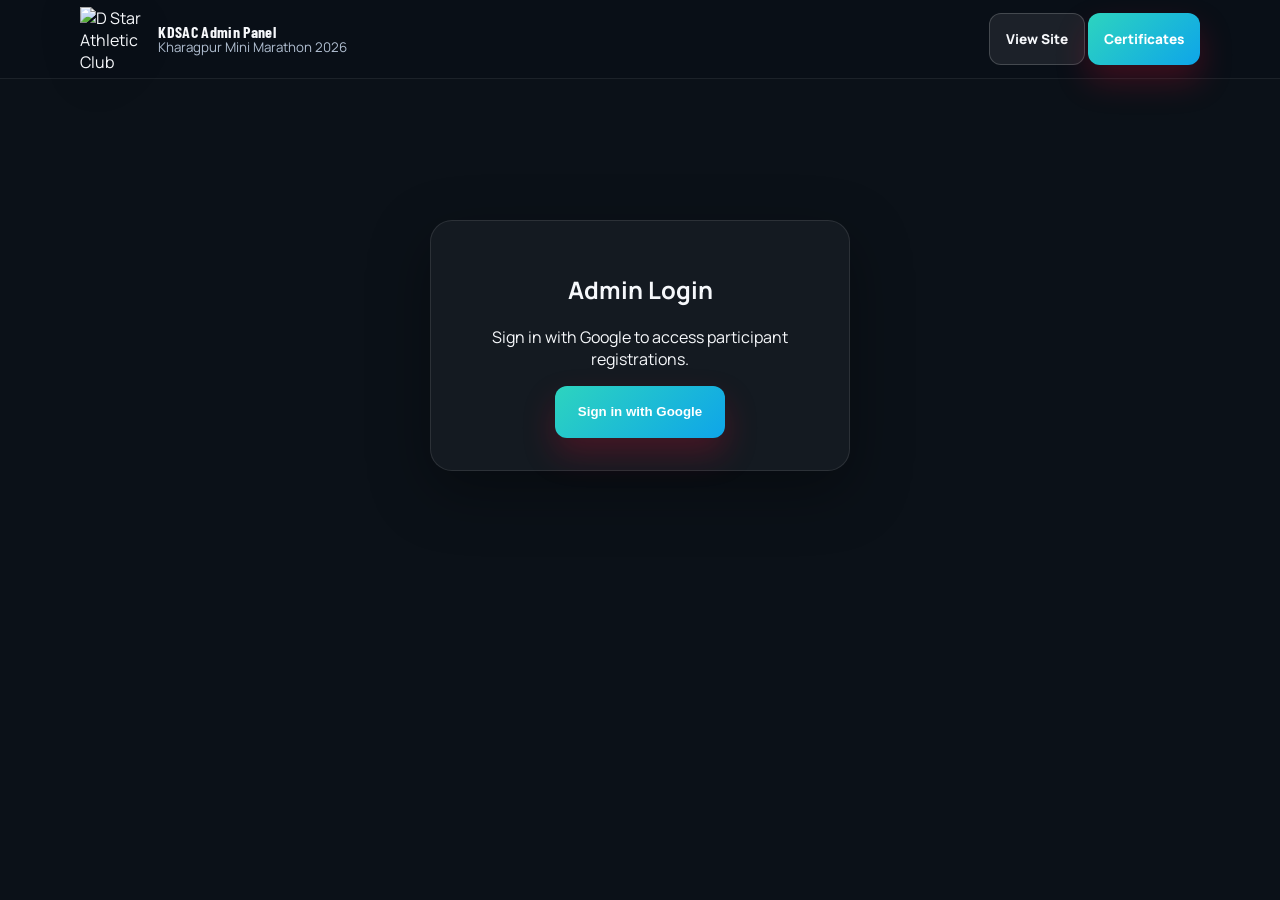
==== admin/index.html @ eb0c958d "Set gender-based fees and add direct link in admin" ====
<!DOCTYPE html>
<html lang="en">
  <head>
    <meta charset="UTF-8" />
    <meta name="viewport" content="width=device-width, initial-scale=1.0" />
    <title>Admin | Kharagpur Mini Marathon 2026</title>
    <meta
      name="description"
      content="Admin dashboard for Kharagpur Mini Marathon 2026 registrations and certificate status updates."
    />
    <meta name="robots" content="noindex, nofollow" />
    <link rel="preconnect" href="https://fonts.googleapis.com" />
    <link rel="preconnect" href="https://fonts.gstatic.com" crossorigin />
    <link
      href="https://fonts.googleapis.com/css2?family=Barlow+Condensed:wght@500;600;700&family=Manrope:wght@400;500;700;800&display=swap"
      rel="stylesheet"
    />
    <link rel="stylesheet" href="../styles.css" />
  </head>
  <body class="admin-page">
    <header class="site-header admin-header">
      <div class="container nav">
        <div class="brand">
          <img class="brand-logo" src="../assets/logo.png" alt="D Star Athletic Club logo" />
          <span class="brand-text">
            <strong>KDSAC Admin Panel</strong>
            <small>Kharagpur Mini Marathon 2026</small>
          </span>
        </div>
        <div class="admin-links">
          <a class="button button-secondary button-small" href="../index.html">View Site</a>
          <a class="button button-primary button-small" href="../certificate.html">Certificates</a>
        </div>
      </div>
    </header>

    <main>
      <section class="section admin-section">
        <div class="container">
          <div class="admin-login" id="adminLogin">
            <div class="admin-login-card">
              <h2>Admin Login</h2>
              <p>Sign in with Google to access participant registrations.</p>
              <button class="button button-primary" id="loginButton" type="button">Sign in with Google</button>
              <p class="form-note" id="loginMessage"></p>
            </div>
          </div>

          <div class="admin-content" id="adminContent" hidden>
            <div class="admin-topbar">
              <div class="admin-brand">
                <p class="eyebrow">Admin Console</p>
                <h2>KDSAC Registration Management</h2>
                <p class="muted">Secure access for authorized event managers only.</p>
              </div>
              <div class="admin-topbar-actions">
                <div class="admin-user">
                  <span id="adminEmail">Signed in</span>
                </div>
                <button class="button button-secondary button-small" id="logoutButton" type="button">Sign out</button>
              </div>
            </div>

            <div class="admin-stats">
              <div class="stat-card">
                <span>Total Registrations</span>
                <strong id="statTotal">--</strong>
              </div>
              <div class="stat-card">
                <span>Pending Certificates</span>
                <strong id="statPending">--</strong>
              </div>
              <div class="stat-card">
                <span>Participants</span>
                <strong id="statParticipant">--</strong>
              </div>
              <div class="stat-card">
                <span>Ranked</span>
                <strong id="statRanked">--</strong>
              </div>
              <div class="stat-card">
                <span>Total Collection</span>
                <strong id="statRevenue">--</strong>
              </div>
              <div class="stat-card">
                <span>Men Collection</span>
                <strong id="statMenRevenue">--</strong>
              </div>
              <div class="stat-card">
                <span>Women Collection</span>
                <strong id="statWomenRevenue">--</strong>
              </div>
            </div>

            <div class="admin-panel">
              <div class="panel-header">
                <div>
                  <h3>Participant Records</h3>
                  <p class="muted">Review entries, update certificate status, and manage ranks.</p>
                </div>
              <div class="panel-links">
                <a href="../register.html">Registration</a>
                <a href="../register.html?direct=1" id="directRegistrationLink">Direct Registration Link</a>
                <a href="../certificate.html">Certificates</a>
                <a href="../verify.html">Verify</a>
              </div>
            </div>

              <div class="admin-controls">
                <input class="input-field" type="search" id="adminSearch" placeholder="Search by name, phone, or email" />
                <select class="input-field" id="statusFilter">
                  <option value="all">All certificates</option>
                  <option value="pending">Pending</option>
                  <option value="participant">Participant</option>
                  <option value="ranked">Ranked</option>
                </select>
                <select class="input-field" id="genderFilter">
                  <option value="all">All genders</option>
                  <option value="Male">Men (10 KM)</option>
                  <option value="Female">Women (5 KM)</option>
                </select>
                <select class="input-field" id="eventFilter">
                  <option value="all">All events</option>
                  <option value="Men 10 KM">Men 10 KM</option>
                  <option value="Women 5 KM">Women 5 KM</option>
                </select>
                <button class="button button-secondary" id="refreshButton" type="button">Refresh</button>
              </div>

              <div class="bulk-actions">
                <label class="bulk-select">
                  <input type="checkbox" id="selectAllRows" />
                  Select all
                </label>
                <select class="input-field" id="bulkStatus">
                  <option value="">Set status</option>
                  <option value="pending">Pending</option>
                  <option value="participant">Participant</option>
                  <option value="ranked">Ranked</option>
                </select>
                <button class="button button-primary button-small" id="applyBulk" type="button">Apply</button>
              </div>

              <div class="table-wrap">
                <table class="admin-table" id="adminTable">
                  <thead>
                    <tr>
                      <th>Select</th>
                      <th>Reg No</th>
                      <th>Name</th>
                      <th>DOB</th>
                      <th>Gender</th>
                      <th>Event</th>
                      <th>Phone</th>
                      <th>Email</th>
                      <th>Fee</th>
                      <th>Files</th>
                      <th>Certificate</th>
                      <th>Rank</th>
                      <th>Action</th>
                    </tr>
                  </thead>
                  <tbody>
                    <tr>
                      <td colspan="13">Loading registrations...</td>
                    </tr>
                  </tbody>
                </table>
              </div>

              <p class="fine-print">
                Tip: Set certificate status to "Participant" or "Ranked" after results are final. Only then can athletes download certificates.
              </p>
            </div>
          </div>
        </div>
      </section>
    </main>

    <div class="image-modal" id="imageModal" hidden>
      <div class="image-modal-backdrop" id="imageModalBackdrop"></div>
      <div class="image-modal-card">
        <button class="button button-secondary button-small image-modal-close" id="imageModalClose" type="button">Close</button>
        <img id="imageModalImg" alt="Preview" />
        <a class="button button-primary button-small" id="imageModalDownload" href="#" download>Download</a>
      </div>
    </div>

    <script src="https://cdn.jsdelivr.net/npm/@emailjs/browser@3/dist/email.min.js"></script>
    <script type="module" src="./admin.js"></script>
  </body>
</html>
---- styles.css ----
:root {
  --bg: #061326;
  --bg-soft: #0d2442;
  --panel: rgba(8, 26, 52, 0.82);
  --panel-solid: #0c2240;
  --panel-border: rgba(190, 201, 216, 0.18);
  --text: #f6f8fb;
  --muted: #b1bfd1;
  --primary: #c40f2f;
  --primary-deep: #981126;
  --accent: #d7dde6;
  --accent-soft: #eef2f7;
  --white: #ffffff;
  --shadow: 0 20px 60px rgba(0, 0, 0, 0.34);
}

* {
  box-sizing: border-box;
}

html {
  scroll-behavior: smooth;
}

body {
  margin: 0;
  font-family: "Manrope", sans-serif;
  color: var(--text);
  overflow-x: hidden;
  background:
    radial-gradient(circle at top left, rgba(196, 15, 47, 0.18), transparent 28%),
    radial-gradient(circle at right, rgba(215, 221, 230, 0.14), transparent 25%),
    linear-gradient(180deg, #061326 0%, #0a1d36 48%, #071423 100%);
}

a {
  color: inherit;
  text-decoration: none;
}

.container {
  width: min(1120px, calc(100% - 2rem));
  margin: 0 auto;
}

.site-header {
  position: sticky;
  top: 0;
  z-index: 10;
  backdrop-filter: blur(18px);
  background: rgba(8, 17, 31, 0.72);
  border-bottom: 1px solid rgba(255, 255, 255, 0.08);
}

.nav {
  display: flex;
  align-items: center;
  justify-content: space-between;
  gap: 1.5rem;
  min-height: 78px;
  position: relative;
}

.brand {
  display: inline-flex;
  align-items: center;
  gap: 0.9rem;
}

.brand-logo {
  width: 64px;
  height: 64px;
  object-fit: contain;
  filter: drop-shadow(0 10px 20px rgba(0, 0, 0, 0.28));
}

.brand-text {
  display: flex;
  flex-direction: column;
  line-height: 1.05;
}

.brand-text strong {
  display: inline-flex;
  align-items: center;
  gap: 0.5rem;
}

.brand-runner-image {
  width: 1.7rem;
  height: 1.7rem;
  object-fit: contain;
  display: inline-block;
  vertical-align: middle;
}

.brand-text strong,
.hero h1,
.section-heading h2,
.highlights-grid h2,
.registration-copy h2,
.floating-card h2 {
  font-family: "Barlow Condensed", sans-serif;
  letter-spacing: 0.02em;
}

.brand-text small {
  color: var(--muted);
}

.nav-links {
  display: flex;
  gap: 1.25rem;
  color: var(--muted);
}

.nav-links a:hover {
  color: var(--white);
}

.menu-toggle {
  display: none;
  width: 48px;
  height: 48px;
  padding: 0;
  border: 1px solid rgba(255, 255, 255, 0.12);
  border-radius: 14px;
  background: rgba(255, 255, 255, 0.04);
  cursor: pointer;
}

.menu-toggle span {
  display: block;
  width: 18px;
  height: 2px;
  margin: 4px auto;
  background: var(--white);
  border-radius: 999px;
}

.hero {
  padding: 5rem 0 4rem;
  position: relative;
}

.hero-grid,
.registration-grid,
.highlights-grid,
.footer-grid {
  display: grid;
  gap: 2rem;
}

.inner-hero-grid,
.cta-panel {
  display: grid;
  grid-template-columns: 0.95fr 1.05fr;
  gap: 2rem;
  align-items: start;
}

.form-stack {
  display: grid;
  gap: 1.25rem;
}

.hero-grid,
.registration-grid {
  grid-template-columns: 1.15fr 0.85fr;
  align-items: center;
}

.eyebrow {
  margin: 0 0 1rem;
  color: var(--primary);
  text-transform: uppercase;
  letter-spacing: 0.14em;
  font-size: 0.8rem;
  font-weight: 800;
}

.hero h1 {
  margin: 0;
  font-size: clamp(3rem, 9vw, 6.2rem);
  line-height: 0.95;
  max-width: 11ch;
}

.hero-text,
.section-heading p,
.registration-copy p,
.feature-item p,
.site-footer p,
.floating-card p {
  color: var(--muted);
  line-height: 1.75;
}

.hero-text {
  max-width: 58ch;
  font-size: 1.05rem;
  margin: 1.25rem 0 0;
}

.hero-actions {
  display: flex;
  flex-wrap: wrap;
  gap: 1rem;
  margin: 2rem 0;
}

.trust-row {
  display: flex;
  flex-wrap: wrap;
  gap: 0.75rem;
  margin-bottom: 2rem;
}

.trust-row span {
  padding: 0.65rem 0.9rem;
  border-radius: 999px;
  background: rgba(255, 255, 255, 0.05);
  border: 1px solid rgba(255, 255, 255, 0.08);
  color: var(--muted);
  font-size: 0.92rem;
}

.button {
  display: inline-flex;
  align-items: center;
  justify-content: center;
  min-height: 52px;
  padding: 0 1.4rem;
  border-radius: 999px;
  font-weight: 800;
  transition: transform 0.2s ease, box-shadow 0.2s ease, background 0.2s ease;
}

.button:hover {
  transform: translateY(-2px);
}

.button-primary {
  background: linear-gradient(135deg, #d51639, var(--primary-deep));
  color: #ffffff;
  box-shadow: 0 16px 32px rgba(196, 15, 47, 0.28);
}

.button-secondary {
  background: rgba(255, 255, 255, 0.06);
  border: 1px solid rgba(255, 255, 255, 0.12);
}

.button-full {
  width: 100%;
  border: 0;
  cursor: pointer;
  font-family: inherit;
  font-size: 1rem;
}

.hero-stats {
  display: grid;
  grid-template-columns: repeat(3, minmax(0, 1fr));
  gap: 1rem;
  max-width: 36rem;
}

.hero-stats div {
  padding: 1rem;
  border-radius: 20px;
  background: rgba(255, 255, 255, 0.04);
  border: 1px solid rgba(255, 255, 255, 0.06);
}

.hero-stats strong {
  display: block;
  font-size: 1.5rem;
}

.hero-stats span {
  color: var(--muted);
  font-size: 0.92rem;
}

.hero-panel {
  display: grid;
  gap: 1.1rem;
  align-content: start;
}

.hero-visual-shell {
  position: relative;
  overflow: hidden;
  padding: 0.9rem;
  border-radius: 32px;
  background: linear-gradient(180deg, rgba(255, 255, 255, 0.07), rgba(255, 255, 255, 0.03));
  border: 1px solid rgba(255, 255, 255, 0.08);
  box-shadow: var(--shadow);
}

.hero-visual {
  display: block;
  width: 100%;
  height: 360px;
  object-fit: cover;
  object-position: center top;
  border-radius: 26px;
}

.hero-visual-badge {
  position: absolute;
  left: 1.5rem;
  bottom: 1.5rem;
  padding: 0.7rem 1rem;
  border-radius: 999px;
  background: rgba(6, 19, 38, 0.82);
  color: var(--white);
  font-size: 0.82rem;
  font-weight: 800;
  letter-spacing: 0.08em;
  text-transform: uppercase;
}

.floating-card {
  border-radius: 28px;
  padding: 1.6rem;
  border: 1px solid var(--panel-border);
  background: var(--panel);
  box-shadow: var(--shadow);
}

.hero-event-card {
  background:
    linear-gradient(180deg, rgba(8, 26, 52, 0.92), rgba(8, 26, 52, 0.82)),
    linear-gradient(135deg, rgba(196, 15, 47, 0.1), transparent 60%);
}

.panel-footer {
  display: grid;
  grid-template-columns: repeat(2, minmax(0, 1fr));
  gap: 1rem;
  margin-top: 1.5rem;
  padding-top: 1.25rem;
  border-top: 1px solid rgba(255, 255, 255, 0.08);
}

.panel-footer small {
  display: block;
  color: var(--muted);
  margin-bottom: 0.35rem;
}

.panel-footer strong {
  font-size: 1rem;
}

.hero-card-highlights {
  display: flex;
  flex-wrap: wrap;
  gap: 0.7rem;
  margin-top: 1.2rem;
}

.hero-card-highlights span {
  padding: 0.55rem 0.85rem;
  border-radius: 999px;
  background: rgba(255, 255, 255, 0.06);
  color: var(--accent-soft);
  font-size: 0.86rem;
  font-weight: 700;
}

.chip,
.event-tag {
  display: inline-flex;
  align-items: center;
  gap: 0.4rem;
  min-height: 32px;
  padding: 0 0.9rem;
  border-radius: 999px;
  font-size: 0.8rem;
  font-weight: 800;
  text-transform: uppercase;
  letter-spacing: 0.08em;
}

.chip {
  color: var(--accent-soft);
  background: rgba(215, 221, 230, 0.12);
}

.event-tag {
  color: #ffffff;
  background: linear-gradient(135deg, #d51639, var(--primary-deep));
}

.floating-card h2,
.section-heading h2,
.highlights-grid h2,
.registration-copy h2 {
  margin: 0.8rem 0;
  font-size: clamp(2.2rem, 5vw, 3.6rem);
  line-height: 0.96;
}

.event-meta {
  margin: 1.2rem 0 0;
  padding: 0;
  list-style: none;
  display: flex;
  flex-wrap: wrap;
  gap: 0.7rem;
}

.event-meta li {
  padding: 0.75rem 1rem;
  border-radius: 999px;
  color: var(--white);
  background: rgba(255, 255, 255, 0.06);
  font-size: 0.92rem;
}

.section {
  padding: 5.5rem 0;
}

.promo-banner {
  padding: 1.75rem 0 0.5rem;
}

.banner-link {
  display: block;
  border-radius: 24px;
  overflow: hidden;
  box-shadow: var(--shadow);
}

.promo-banner img {
  display: block;
  width: 100%;
  height: auto;
  border-radius: 24px;
  border: 1px solid rgba(255, 255, 255, 0.08);
}

.inner-hero {
  padding: 5rem 0 4rem;
}

.inner-title {
  margin: 0;
  font-family: "Barlow Condensed", sans-serif;
  font-size: clamp(2.8rem, 8vw, 5rem);
  line-height: 0.96;
}

.partner-strip {
  padding: 0 0 1rem;
}

.fine-print {
  margin: 1rem 0 0;
  font-size: 0.88rem;
  color: var(--muted);
  line-height: 1.5;
}

.partner-row {
  display: grid;
  grid-template-columns: repeat(5, minmax(0, 1fr));
  gap: 1rem;
}

.partner-row span {
  display: grid;
  place-items: center;
  min-height: 72px;
  text-align: center;
  border-radius: 22px;
  color: var(--muted);
  border: 1px solid rgba(255, 255, 255, 0.08);
  background: rgba(255, 255, 255, 0.03);
}

.section-heading {
  max-width: 44rem;
  margin-bottom: 2rem;
}

.section-heading.narrow {
  max-width: 38rem;
}

.event-grid,
.feature-list,
.timeline-grid {
  display: grid;
  gap: 1.25rem;
}

.event-grid {
  grid-template-columns: repeat(3, minmax(0, 1fr));
}

.event-grid-two {
  grid-template-columns: repeat(2, minmax(0, 1fr));
}

.info-card,
.feature-item,
.registration-form,
.timeline-card,
.mini-panel {
  border-radius: 26px;
  border: 1px solid rgba(255, 255, 255, 0.08);
  background: rgba(255, 255, 255, 0.04);
  box-shadow: var(--shadow);
}

.info-card,
.feature-item {
  padding: 1.5rem;
}

.info-card h3,
.feature-item h3,
.site-footer h3,
.site-footer h4 {
  margin: 0.9rem 0 0.7rem;
}

.info-card strong {
  display: inline-block;
  margin-top: 1.2rem;
  color: var(--accent-soft);
}

.event-quickline {
  display: flex;
  flex-wrap: wrap;
  gap: 0.6rem;
  margin: 0.9rem 0 0.7rem;
}

.event-quickline span {
  padding: 0.45rem 0.8rem;
  border-radius: 999px;
  background: rgba(255, 255, 255, 0.07);
  color: var(--accent-soft);
  font-size: 0.84rem;
  font-weight: 700;
}

.event-points {
  margin: 1rem 0 0;
  padding: 0;
  list-style: none;
  display: grid;
  gap: 0.55rem;
}

.event-points li {
  color: var(--muted);
  line-height: 1.55;
  padding-left: 1.1rem;
  position: relative;
}

.event-points li::before {
  content: "";
  position: absolute;
  left: 0;
  top: 0.55rem;
  width: 0.42rem;
  height: 0.42rem;
  border-radius: 999px;
  background: var(--primary);
}

.card-meta {
  display: flex;
  flex-wrap: wrap;
  gap: 0.65rem;
  margin-top: 1.1rem;
}

.card-meta span {
  padding: 0.45rem 0.8rem;
  border-radius: 999px;
  background: rgba(255, 255, 255, 0.06);
  color: var(--muted);
  font-size: 0.86rem;
}

.schedule-section {
  padding-top: 1rem;
}

.timeline-grid {
  grid-template-columns: repeat(4, minmax(0, 1fr));
}

.timeline-card {
  padding: 1.4rem;
  background: linear-gradient(180deg, rgba(255, 255, 255, 0.06), rgba(255, 255, 255, 0.03));
}

.timeline-card span {
  display: inline-grid;
  place-items: center;
  width: 2.5rem;
  height: 2.5rem;
  border-radius: 999px;
  background: linear-gradient(135deg, #d51639, #f04a64);
  color: #ffffff;
  font-weight: 800;
}

.timeline-card h3 {
  margin: 1rem 0 0.65rem;
}

.timeline-card p,
.section-lead {
  color: var(--muted);
  line-height: 1.7;
}

.gallery-grid {
  display: grid;
  grid-template-columns: 0.85fr 1.15fr;
  gap: 1.5rem;
  align-items: start;
}

.gallery-copy p {
  color: var(--muted);
  line-height: 1.75;
}

.gallery-cards {
  display: grid;
  grid-template-columns: repeat(3, minmax(0, 1fr));
  gap: 1rem;
}

.gallery-card {
  min-height: 100%;
  padding: 1rem;
  border-radius: 26px;
  border: 1px solid rgba(255, 255, 255, 0.08);
  background: rgba(255, 255, 255, 0.04);
  box-shadow: var(--shadow);
}

.gallery-card img {
  display: block;
  width: 100%;
  height: 180px;
  object-fit: cover;
  border-radius: 18px;
  margin-bottom: 1rem;
}

.gallery-card h3 {
  margin: 0 0 0.5rem;
}

.gallery-card p {
  margin: 0;
  color: var(--muted);
  line-height: 1.7;
}

.gallery-stat {
  display: grid;
  place-items: start;
  gap: 0.35rem;
  padding: 1.2rem;
  margin-bottom: 1rem;
  border-radius: 20px;
  background: linear-gradient(135deg, rgba(196, 15, 47, 0.18), rgba(255, 255, 255, 0.03));
}

.gallery-stat strong {
  font-size: 2.4rem;
  line-height: 1;
}

.gallery-stat span,
.footer-bottom p {
  color: var(--muted);
}

.quote-card {
  display: flex;
  flex-direction: column;
  justify-content: space-between;
  background: linear-gradient(180deg, rgba(215, 221, 230, 0.12), rgba(255, 255, 255, 0.04));
}

.quote-card strong {
  margin-top: 1rem;
}

.section-dark {
  background:
    linear-gradient(180deg, rgba(255, 255, 255, 0.02), rgba(255, 255, 255, 0.01)),
    rgba(5, 11, 20, 0.55);
}

.highlights-grid {
  grid-template-columns: 0.9fr 1.1fr;
}

.feature-list {
  grid-template-columns: repeat(2, minmax(0, 1fr));
}

.registration-section {
  position: relative;
}

.selection-panel {
  padding: 1.4rem;
  border-radius: 28px;
  border: 1px solid rgba(255, 255, 255, 0.08);
  background: linear-gradient(180deg, rgba(255, 255, 255, 0.08), rgba(255, 255, 255, 0.03));
  box-shadow: var(--shadow);
}

.event-selection-grid {
  display: grid;
  grid-template-columns: repeat(2, minmax(0, 1fr));
  gap: 1rem;
}

.event-choice {
  padding: 1rem;
  text-align: left;
  border-radius: 22px;
  border: 1px solid rgba(255, 255, 255, 0.08);
  background: rgba(255, 255, 255, 0.04);
  color: var(--text);
  cursor: pointer;
  transition: transform 0.2s ease, border-color 0.2s ease, background 0.2s ease;
}

.event-choice:hover {
  transform: translateY(-2px);
  border-color: rgba(196, 15, 47, 0.45);
}

.event-choice.is-selected {
  background: linear-gradient(180deg, rgba(196, 15, 47, 0.18), rgba(255, 255, 255, 0.04));
  border-color: rgba(196, 15, 47, 0.7);
  box-shadow: 0 18px 32px rgba(196, 15, 47, 0.12);
}

.event-choice strong,
.event-choice small,
.selected-event-banner strong,
.success-card h4 {
  display: block;
}

.event-choice strong {
  margin: 0.5rem 0 0.35rem;
  font-size: 1rem;
}

.event-choice small {
  color: var(--muted);
  line-height: 1.5;
}

.event-choice-line {
  display: block;
  margin-top: 0.45rem;
  color: var(--muted);
  font-size: 0.88rem;
  line-height: 1.45;
}

.event-choice-tag,
.success-badge {
  display: inline-flex;
  align-items: center;
  min-height: 28px;
  padding: 0 0.75rem;
  border-radius: 999px;
  background: rgba(255, 255, 255, 0.08);
  color: var(--accent-soft);
  font-size: 0.78rem;
  font-weight: 800;
  text-transform: uppercase;
  letter-spacing: 0.08em;
}

.success-badge {
  background: rgba(34, 197, 94, 0.2);
  color: #d9ffe7;
}

.cta-box {
  padding: 2rem;
  border-radius: 28px;
  border: 1px solid rgba(255, 255, 255, 0.08);
  background: linear-gradient(180deg, rgba(255, 255, 255, 0.08), rgba(255, 255, 255, 0.03));
  box-shadow: var(--shadow);
}

.cta-box strong {
  display: block;
  margin-bottom: 0.75rem;
  font-size: 1.25rem;
}

.cta-box p {
  margin: 0 0 1.5rem;
  color: var(--muted);
  line-height: 1.75;
}

.check-list {
  display: grid;
  gap: 0.9rem;
  margin-top: 1.5rem;
}

.check-list div {
  padding: 1rem 1.1rem;
  border-left: 4px solid var(--primary);
  border-radius: 0 18px 18px 0;
  background: rgba(255, 255, 255, 0.04);
}

.mini-panel {
  margin-top: 1.4rem;
  padding: 1.2rem 1.25rem;
  background: linear-gradient(180deg, rgba(196, 15, 47, 0.12), rgba(255, 255, 255, 0.03));
}

.payment-note {
  margin-bottom: 1rem;
}

.mini-panel strong {
  display: block;
  margin-bottom: 0.5rem;
}

.mini-panel p {
  margin: 0;
  color: var(--muted);
}

.registration-form {
  padding: 1.6rem;
  background: linear-gradient(180deg, rgba(255, 255, 255, 0.08), rgba(255, 255, 255, 0.03));
}

.selected-event-banner {
  margin-bottom: 1.1rem;
  padding: 1rem 1.1rem;
  border-radius: 18px;
  background: rgba(255, 255, 255, 0.05);
  border: 1px solid rgba(255, 255, 255, 0.08);
}

.selected-event-banner span {
  display: block;
  margin-bottom: 0.35rem;
  color: var(--muted);
  font-size: 0.85rem;
}

.form-grid {
  display: grid;
  grid-template-columns: repeat(2, minmax(0, 1fr));
  gap: 1rem;
}

.form-heading {
  margin-bottom: 1.2rem;
}

.form-heading h3 {
  margin: 0 0 0.35rem;
  font-size: 1.5rem;
}

.form-heading p {
  margin: 0;
  color: var(--muted);
}

.registration-form label {
  display: block;
  margin-bottom: 1rem;
  font-weight: 700;
  color: var(--white);
}

.registration-form input,
.registration-form select,
.registration-form textarea {
  width: 100%;
  margin-top: 0.45rem;
  min-height: 52px;
  padding: 0 1rem;
  border-radius: 16px;
  border: 1px solid rgba(255, 255, 255, 0.1);
  background: rgba(6, 12, 22, 0.6);
  color: var(--white);
  font: inherit;
}

.registration-form textarea {
  min-height: 120px;
  padding: 1rem;
  resize: vertical;
}

.registration-form input[type="file"] {
  padding: 0.8rem;
}

.registration-form input:focus,
.registration-form select:focus,
.registration-form textarea:focus {
  outline: none;
  border-color: rgba(196, 15, 47, 0.7);
  box-shadow: 0 0 0 4px rgba(196, 15, 47, 0.16);
}

.registration-form input::placeholder {
  color: #8ea0bb;
}

.registration-form select option {
  color: #111827;
}

.success-card {
  margin-top: 1rem;
  padding: 1.15rem;
  border-radius: 20px;
  border: 1px solid rgba(34, 197, 94, 0.45);
  background: linear-gradient(180deg, rgba(34, 197, 94, 0.18), rgba(255, 255, 255, 0.04));
}

.success-card h4 {
  margin: 0.8rem 0 0.45rem;
}

.success-card p {
  margin: 0;
  color: #d9ffe7;
  line-height: 1.7;
}

.terms-check {
  display: flex;
  align-items: flex-start;
  gap: 0.6rem;
  margin: 1rem 0 0.6rem;
  font-weight: 600;
  color: var(--white);
}

.terms-check a {
  color: var(--accent-soft);
  text-decoration: underline;
}


.site-footer {
  padding: 2rem 0 3rem;
  border-top: 1px solid rgba(255, 255, 255, 0.08);
}

.footer-grid {
  grid-template-columns: 1.2fr 0.8fr 0.8fr;
}

.footer-bottom {
  margin-top: 1.5rem;
  padding-top: 1.25rem;
  border-top: 1px solid rgba(255, 255, 255, 0.08);
}

@media (max-width: 920px) {
  .hero-grid,
  .registration-grid,
  .highlights-grid,
  .gallery-grid,
  .inner-hero-grid,
  .cta-panel,
  .event-selection-grid,
  .form-grid,
  .event-grid,
  .partner-row,
  .timeline-grid,
  .feature-list,
  .footer-grid,
  .gallery-cards {
    grid-template-columns: 1fr;
  }
}

@media (max-width: 720px) {
  .nav {
    min-height: 72px;
  }

  .menu-toggle {
    display: inline-block;
  }

  .nav-links {
    position: absolute;
    top: calc(100% + 0.5rem);
    left: 0;
    right: 0;
    display: none;
    flex-direction: column;
    padding: 0.8rem;
    border-radius: 20px;
    background: rgba(10, 20, 37, 0.97);
    border: 1px solid rgba(255, 255, 255, 0.08);
    box-shadow: var(--shadow);
  }

  .nav-links.is-open {
    display: flex;
  }

  .nav-links a {
    padding: 0.8rem 0.9rem;
    border-radius: 14px;
  }

  .nav-links a:hover {
    background: rgba(255, 255, 255, 0.06);
  }

  .hero {
    padding-top: 3rem;
  }

  .hero-stats {
    grid-template-columns: 1fr;
  }

  .hero h1 {
    max-width: none;
  }

  .panel-footer {
    grid-template-columns: 1fr;
  }

  .hero-visual-shell {
    width: 100%;
  }

  .hero-visual {
    height: 280px;
  }

  .info-card {
    padding: 1.2rem;
  }

  .event-choice {
    padding: 1rem 0.95rem;
  }

  .event-choice strong {
    font-size: 1.05rem;
  }

  .event-choice-line {
    font-size: 0.84rem;
  }

  .event-quickline {
    gap: 0.45rem;
  }

  .event-quickline span,
  .card-meta span {
    width: 100%;
    justify-content: center;
    text-align: center;
  }

  .registration-form,
  .info-card,
  .feature-item,
  .timeline-card,
  .mini-panel,
  .floating-card {
    border-radius: 22px;
  }
}

.admin-section {
  padding-top: 4rem;
}

.admin-section .container {
  width: min(1440px, calc(100% - 2rem));
}

.admin-page {
  background: #0b1118;
}

.admin-page .site-header {
  background: rgba(10, 16, 24, 0.92);
}

.admin-page .button {
  border-radius: 12px;
}

.admin-page .button-primary {
  background: linear-gradient(135deg, #2dd4bf, #0ea5e9);
  border: none;
}

.admin-page .button-secondary {
  background: rgba(255, 255, 255, 0.08);
  border: 1px solid rgba(255, 255, 255, 0.18);
}

.admin-page .section-heading h2 {
  font-size: 2.2rem;
}

.admin-controls {
  display: flex;
  flex-wrap: wrap;
  gap: 0.8rem;
  margin: 2rem 0 1.5rem;
}

.admin-controls,
.bulk-actions {
  background: rgba(255, 255, 255, 0.04);
  border: 1px solid rgba(255, 255, 255, 0.08);
  border-radius: 16px;
  padding: 1rem;
}

.admin-login {
  display: grid;
  place-items: center;
  min-height: 45vh;
}

 .admin-login-card {
  max-width: 420px;
  width: 100%;
  padding: 2rem;
  border-radius: 22px;
  border: 1px solid rgba(255, 255, 255, 0.1);
  background: rgba(255, 255, 255, 0.04);
  box-shadow: var(--shadow);
  text-align: center;
}

.admin-topbar {
  display: flex;
  justify-content: space-between;
  align-items: flex-end;
  gap: 1rem;
  padding: 1.4rem 1.6rem;
  border-radius: 18px;
  border: 1px solid rgba(255, 255, 255, 0.08);
  background: linear-gradient(135deg, rgba(22, 32, 46, 0.9), rgba(10, 16, 24, 0.9));
  margin-bottom: 1.6rem;
}

.admin-brand h2 {
  margin: 0.2rem 0;
  font-size: 2rem;
}

.admin-brand .muted {
  margin: 0;
  color: var(--muted);
}

.admin-topbar-actions {
  display: flex;
  align-items: center;
  gap: 0.8rem;
}

.admin-user {
  padding: 0.6rem 1rem;
  border-radius: 999px;
  border: 1px solid rgba(255, 255, 255, 0.1);
  background: rgba(255, 255, 255, 0.04);
  font-size: 0.9rem;
  color: var(--muted);
}

.admin-stats {
  display: grid;
  grid-template-columns: repeat(4, minmax(0, 1fr));
  gap: 1rem;
  margin-bottom: 1.6rem;
}

.stat-card {
  padding: 1.2rem;
  border-radius: 16px;
  border: 1px solid rgba(255, 255, 255, 0.08);
  background: rgba(255, 255, 255, 0.04);
  display: grid;
  gap: 0.35rem;
}

.stat-card span {
  color: var(--muted);
  font-size: 0.85rem;
  text-transform: uppercase;
  letter-spacing: 0.08em;
}

.stat-card strong {
  font-size: 1.6rem;
}

.admin-panel {
  padding: 1.4rem;
  border-radius: 18px;
  border: 1px solid rgba(255, 255, 255, 0.08);
  background: rgba(8, 14, 22, 0.75);
  display: grid;
  gap: 1.2rem;
}

.panel-header {
  display: flex;
  justify-content: space-between;
  align-items: center;
  gap: 1rem;
}

.panel-header h3 {
  margin: 0;
  font-size: 1.35rem;
}

.panel-header .muted {
  margin: 0.3rem 0 0;
  color: var(--muted);
}

.panel-links {
  display: flex;
  gap: 0.8rem;
}

.panel-links a {
  color: var(--accent-soft);
  text-decoration: none;
  font-weight: 600;
}

.admin-main {
  display: grid;
  gap: 1.2rem;
}

.bulk-actions {
  display: flex;
  flex-wrap: wrap;
  gap: 0.8rem;
  align-items: center;
  margin-bottom: 1.5rem;
}


.bulk-select {
  display: flex;
  align-items: center;
  gap: 0.5rem;
  font-weight: 600;
  color: var(--white);
}

.input-field {
  min-width: 220px;
  padding: 0.75rem 1rem;
  border-radius: 16px;
  border: 1px solid rgba(255, 255, 255, 0.12);
  background: rgba(7, 20, 32, 0.7);
  color: var(--text);
  font-family: "Manrope", sans-serif;
}

.table-wrap {
  overflow-x: hidden;
  border-radius: 18px;
  border: 1px solid rgba(255, 255, 255, 0.08);
  background: rgba(6, 12, 20, 0.7);
}

.admin-table {
  width: 100%;
  border-collapse: collapse;
  table-layout: fixed;
}

.admin-table th,
.admin-table td {
  padding: 0.75rem 0.6rem;
  text-align: left;
  border-bottom: 1px solid rgba(255, 255, 255, 0.08);
  font-size: 0.92rem;
  word-break: break-word;
  overflow-wrap: anywhere;
  vertical-align: top;
}

.admin-table td input,
.admin-table td select,
.admin-table td button {
  max-width: 100%;
}

.status-cell,
.rank-cell,
.action-cell {
  display: grid;
  gap: 0.4rem;
}

.action-cell .button {
  width: 100%;
}

.rank-cell input {
  width: 100%;
}

.admin-table th {
  font-family: "Barlow Condensed", sans-serif;
  text-transform: uppercase;
  letter-spacing: 0.08em;
  font-size: 0.75rem;
  color: var(--muted);
}

.file-links {
  display: flex;
  flex-direction: column;
  gap: 0.6rem;
}

.file-links a,
.link-button {
  color: var(--accent-soft);
  background: transparent;
  border: none;
  padding: 0;
  text-align: left;
  font: inherit;
  cursor: pointer;
}

.file-item {
  display: grid;
  gap: 0.35rem;
}

.thumb-button {
  width: fit-content;
  padding: 0.4rem 0.75rem;
  border-radius: 10px;
  border: 1px solid rgba(255, 255, 255, 0.2);
  background: rgba(255, 255, 255, 0.08);
  color: var(--white);
  font-size: 0.85rem;
  cursor: pointer;
}

.thumb-button:hover {
  border-color: rgba(255, 255, 255, 0.4);
}

.image-modal {
  position: fixed;
  inset: 0;
  display: grid;
  place-items: center;
  z-index: 999;
}

.image-modal[hidden] {
  display: none;
}

.image-modal-backdrop {
  position: absolute;
  inset: 0;
  background: rgba(7, 10, 18, 0.8);
}

.image-modal-card {
  position: relative;
  z-index: 1;
  max-width: min(720px, 92vw);
  max-height: 86vh;
  padding: 1rem;
  border-radius: 18px;
  border: 1px solid rgba(255, 255, 255, 0.15);
  background: rgba(12, 18, 30, 0.95);
  display: grid;
  gap: 0.8rem;
}

@media (max-width: 900px) {
  .admin-topbar {
    flex-direction: column;
    align-items: flex-start;
  }

  .admin-stats {
    grid-template-columns: repeat(2, minmax(0, 1fr));
  }

  .panel-header {
    flex-direction: column;
    align-items: flex-start;
  }

  .panel-links {
    flex-wrap: wrap;
  }

  .admin-controls,
  .bulk-actions {
    flex-direction: column;
    align-items: stretch;
  }

  .admin-table thead {
    display: none;
  }

  .admin-table,
  .admin-table tbody,
  .admin-table tr,
  .admin-table td {
    display: block;
    width: 100%;
  }

  .admin-table tr {
    border: 1px solid rgba(255, 255, 255, 0.08);
    border-radius: 16px;
    padding: 0.8rem;
    margin-bottom: 0.9rem;
    background: rgba(10, 18, 28, 0.7);
  }

  .admin-table td {
    display: grid;
    grid-template-columns: 130px 1fr;
    gap: 0.5rem;
    padding: 0.4rem 0;
    border: none;
  }

  .admin-table td::before {
    content: attr(data-label);
    color: var(--muted);
    font-weight: 600;
    text-transform: uppercase;
    font-size: 0.68rem;
    letter-spacing: 0.08em;
  }
}

@media (max-width: 520px) {
  .admin-stats {
    grid-template-columns: 1fr;
  }

  .admin-table td {
    grid-template-columns: 1fr;
  }
}

.image-modal-card img {
  width: 100%;
  height: auto;
  max-height: 70vh;
  object-fit: contain;
  border-radius: 12px;
  background: rgba(255, 255, 255, 0.06);
}

.image-modal-close {
  justify-self: end;
}

.button-small {
  padding: 0.5rem 1rem;
  font-size: 0.85rem;
}

.certificate-grid {
  display: grid;
  grid-template-columns: repeat(2, minmax(0, 1fr));
  gap: 2.5rem;
  align-items: start;
}

.certificate-card {
  padding: 2rem;
  border-radius: 26px;
  border: 1px solid rgba(255, 255, 255, 0.08);
  background: rgba(255, 255, 255, 0.04);
  box-shadow: var(--shadow);
}

.certificate-form {
  display: grid;
  gap: 1rem;
}

.certificate-form label {
  display: block;
  font-weight: 700;
  color: var(--white);
}

.certificate-form input {
  width: 100%;
  margin-top: 0.45rem;
  min-height: 52px;
  padding: 0 1rem;
  border-radius: 16px;
  border: 1px solid rgba(255, 255, 255, 0.12);
  background: rgba(6, 12, 22, 0.6);
  color: var(--white);
  font: inherit;
}

.certificate-form input:focus {
  outline: none;
  border-color: rgba(196, 15, 47, 0.7);
  box-shadow: 0 0 0 4px rgba(196, 15, 47, 0.16);
}

.certificate-form input::placeholder {
  color: #8ea0bb;
}

.form-note {
  margin: 0;
  font-size: 0.9rem;
  color: var(--muted);
}

.form-note.is-error {
  color: #ffb2b2;
}

.status-text {
  margin-top: 0.4rem;
  color: #b8d4ff;
  display: inline-flex;
  align-items: center;
  gap: 0.5rem;
}

.status-text::before {
  content: "";
  width: 12px;
  height: 12px;
  border-radius: 50%;
  border: 2px solid rgba(184, 212, 255, 0.4);
  border-top-color: #b8d4ff;
  animation: status-spin 0.9s linear infinite;
  display: none;
}

.status-text.is-loading::before {
  display: inline-block;
}

@keyframes status-spin {
  to {
    transform: rotate(360deg);
  }
}

.certificate-preview {
  margin-top: 1.5rem;
  display: grid;
  gap: 1rem;
  align-items: start;
}

.certificate-preview .button-secondary {
  background: rgba(255, 255, 255, 0.12);
  color: var(--white);
  border: 1px solid rgba(255, 255, 255, 0.18);
}

.certificate-preview .button-secondary:hover {
  border-color: rgba(255, 255, 255, 0.35);
}

.certificate-shell {
  padding: 2.6rem;
  border-radius: 26px;
  border: 2px solid rgba(255, 255, 255, 0.25);
  background:
    radial-gradient(circle at top left, rgba(255, 207, 130, 0.22), transparent 55%),
    radial-gradient(circle at bottom right, rgba(118, 181, 255, 0.2), transparent 60%),
    linear-gradient(135deg, rgba(255, 255, 255, 0.1), rgba(255, 255, 255, 0.02));
  box-shadow: inset 0 0 0 1px rgba(255, 255, 255, 0.08);
  position: relative;
  overflow: hidden;
}

.certificate-shell::before,
.certificate-shell::after {
  content: "";
  position: absolute;
  width: 180px;
  height: 180px;
  border-radius: 50%;
  background: rgba(255, 255, 255, 0.06);
  filter: blur(0.5px);
  z-index: 0;
}

.certificate-shell::before {
  top: -60px;
  right: -40px;
}

.certificate-shell::after {
  bottom: -70px;
  left: -40px;
}

.certificate-header {
  display: grid;
  grid-template-columns: auto 1fr;
  gap: 1.2rem;
  align-items: center;
  margin-bottom: 2rem;
  position: relative;
  z-index: 1;
}

.certificate-header strong {
  font-size: 1.55rem;
  letter-spacing: 0.02em;
}

.certificate-logo {
  width: 84px;
  height: 84px;
  border-radius: 20px;
  background: rgba(255, 255, 255, 0.08);
  display: grid;
  place-items: center;
  border: 1px solid rgba(255, 255, 255, 0.18);
}

.certificate-logo img {
  width: 62px;
  height: 62px;
  object-fit: contain;
}

.certificate-headline {
  display: grid;
  gap: 0.3rem;
}

.certificate-body {
  text-align: center;
  display: grid;
  gap: 0.65rem;
  padding: 1.6rem 1rem;
  border: 1px dashed rgba(255, 255, 255, 0.2);
  border-radius: 20px;
  background: rgba(255, 255, 255, 0.02);
  position: relative;
  z-index: 1;
}

.certificate-body h3 {
  margin: 0;
  font-family: "Barlow Condensed", sans-serif;
  letter-spacing: 0.08em;
  text-transform: uppercase;
}

.certificate-name {
  font-size: 2.15rem;
  margin: 0.4rem 0;
  font-weight: 800;
}

.certificate-meta,
.certificate-rank {
  margin: 0;
  color: var(--muted);
}

.certificate-statement {
  margin: 0;
  font-size: 1rem;
  color: var(--text);
  max-width: 36rem;
  margin-left: auto;
  margin-right: auto;
  line-height: 1.6;
}

.certificate-reg {
  margin: 0;
  font-weight: 600;
  letter-spacing: 0.08em;
  text-transform: uppercase;
  color: var(--text);
}

.certificate-footer {
  margin-top: 2rem;
  display: flex;
  justify-content: space-between;
  font-size: 0.9rem;
  color: var(--muted);
  gap: 1rem;
  position: relative;
  z-index: 1;
}

.certificate-footer strong {
  color: var(--text);
  display: block;
  font-weight: 600;
}

.certificate-qr {
  margin-top: 1.6rem;
  display: flex;
  align-items: center;
  gap: 1rem;
  position: relative;
  z-index: 1;
}

.certificate-qr img,
.certificate-qr span {
  position: relative;
  z-index: 2;
}

.certificate-qr img {
  width: 90px;
  height: 90px;
  background: #ffffff;
  padding: 0.4rem;
  border-radius: 12px;
}

.certificate-qr span {
  font-size: 0.9rem;
  color: var(--muted);
}


@media (max-width: 900px) {
  .certificate-grid {
    grid-template-columns: 1fr;
  }
}

@media print {
  @page {
    size: A4 landscape;
    margin: 6mm;
  }

  * {
    -webkit-print-color-adjust: exact;
    print-color-adjust: exact;
  }

  html,
  body {
    height: 100%;
  }

  body {
    background: #f6f1e8;
    color: #111111;
    margin: 0;
  }

  header,
  .certificate-form,
  .button,
  .site-footer,
  .menu-toggle,
  nav,
  .admin-section,
  .certificate-copy,
  .form-note {
    display: none !important;
  }

  main {
    padding: 0;
  }

  .certificate-preview {
    margin: 0;
    break-inside: avoid;
    page-break-inside: avoid;
    width: 100%;
  }

  .certificate-shell {
    border: 2px solid #b07a2a;
    color: #111111;
    box-shadow: none;
    background:
      radial-gradient(circle at top left, rgba(255, 214, 153, 0.45), transparent 55%),
      radial-gradient(circle at bottom right, rgba(140, 198, 255, 0.38), transparent 60%),
      linear-gradient(135deg, rgba(255, 255, 255, 0.85), rgba(255, 244, 223, 0.9));
    width: 100%;
    max-width: 100%;
    padding-top: 1.6rem;
    box-sizing: border-box;
    max-height: 180mm;
  }

  .certificate-header {
    margin-top: 0;
    margin-bottom: 1.2rem;
  }

  .certificate-header,
  .certificate-body,
  .certificate-footer {
    color: #111111;
  }

  .certificate-header span,
  .certificate-header strong,
  .certificate-header small,
  .certificate-name,
  .certificate-meta,
  .certificate-rank,
  .certificate-reg,
  .certificate-footer small,
  .certificate-footer strong,
  .certificate-qr span {
    color: #111111;
  }

  .certificate-shell::before,
  .certificate-shell::after {
    display: none;
  }

  .certificate-logo {
    border: 1px solid #b07a2a;
    background: #ffffff;
  }

  .certificate-body {
    border: 1px dashed #b07a2a;
    background: rgba(255, 255, 255, 0.95);
    padding: 1rem 1rem;
  }

  .certificate-name {
    font-size: 1.6rem;
  }

  .certificate-meta,
  .certificate-rank,
  .certificate-reg,
  .certificate-statement {
    font-size: 0.95rem;
    color: #111111 !important;
    opacity: 1 !important;
  }

  .certificate-qr img {
    background: #ffffff;
    border: 1px solid #b07a2a;
    width: 70px;
    height: 70px;
  }

  .certificate-qr {
    margin-top: 0.8rem;
  }
}
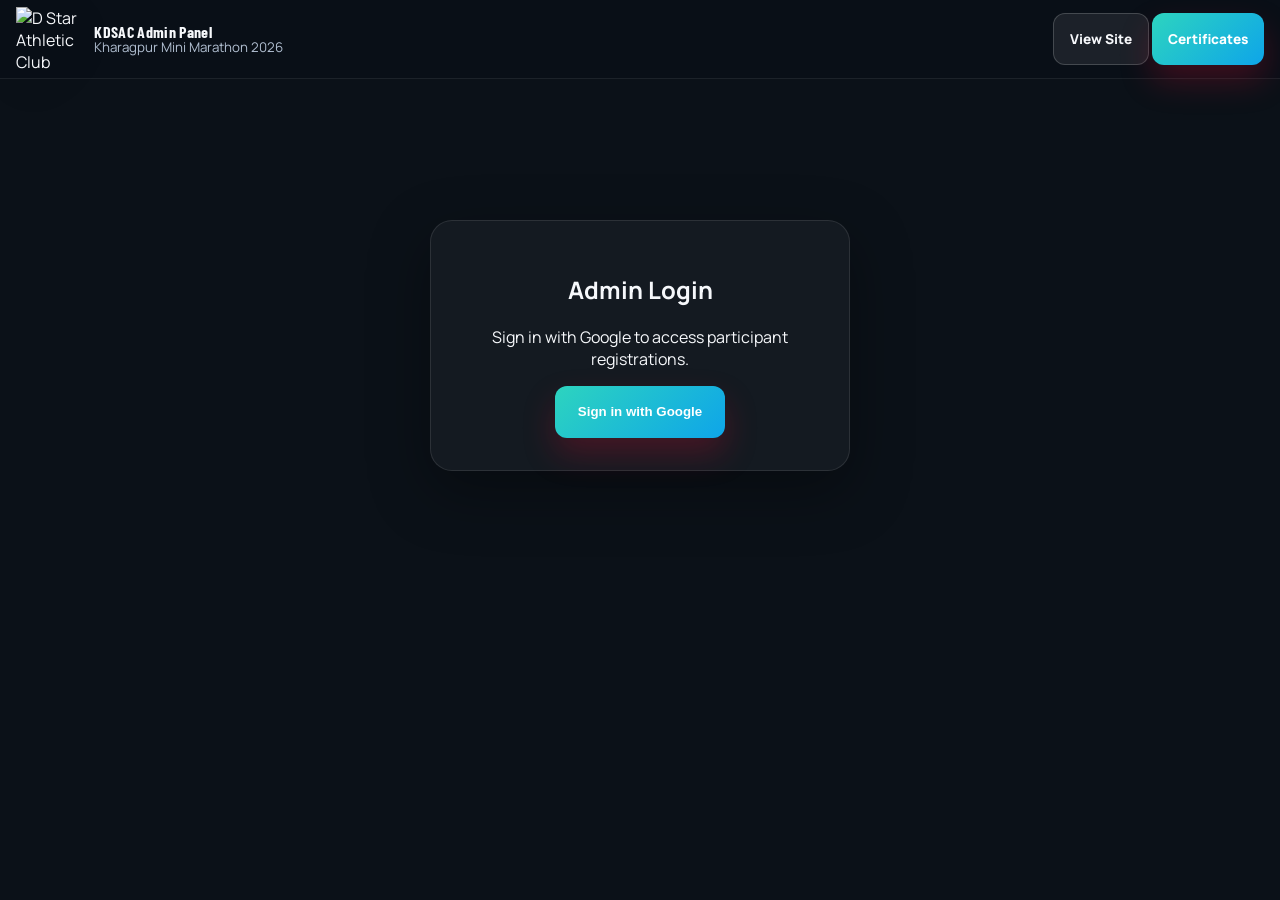
==== commit 32e56f11: "Add card details popup and admin CSV export. Makes registration number clickable on card-verify to o" ====
--- a/admin/index.html
+++ b/admin/index.html
@@ -100,7 +100,6 @@
                 </div>
               <div class="panel-links">
                 <a href="../register.html">Registration</a>
-                <a href="../register.html?direct=1" id="directRegistrationLink">Direct Registration Link</a>
                 <a href="../certificate.html">Certificates</a>
                 <a href="../verify.html">Verify</a>
               </div>
@@ -125,6 +124,7 @@
                   <option value="Women 5 KM">Women 5 KM</option>
                 </select>
                 <button class="button button-secondary" id="refreshButton" type="button">Refresh</button>
+                <button class="button button-primary" id="exportCsvButton" type="button">Export to Google Sheet</button>
               </div>
 
               <div class="bulk-actions">
@@ -172,6 +172,25 @@
                 Tip: Set certificate status to "Participant" or "Ranked" after results are final. Only then can athletes download certificates.
               </p>
             </div>
+
+            <div class="admin-panel">
+              <div class="panel-header">
+                <div>
+                  <h3>Direct Registration Access</h3>
+                  <p class="muted">Generate a secure link for cash/failed-payment entries. Disable anytime.</p>
+                </div>
+              </div>
+
+              <div class="bulk-actions">
+                <label class="bulk-select">
+                  <input type="checkbox" id="directAccessToggle" />
+                  Enable direct registration link
+                </label>
+                <button class="button button-secondary button-small" id="generateDirectKey" type="button">Generate Key</button>
+                <button class="button button-primary button-small" id="copyDirectLink" type="button">Copy Link</button>
+              </div>
+              <p class="form-note" id="directAccessMessage"></p>
+            </div>
           </div>
         </div>
       </section>
@@ -186,6 +205,19 @@
       </div>
     </div>
 
+    <div class="image-modal" id="cardModal" hidden>
+      <div class="image-modal-backdrop" id="cardModalBackdrop"></div>
+      <div class="image-modal-card">
+        <button class="button button-secondary button-small image-modal-close" id="cardModalClose" type="button">Close</button>
+        <img id="cardModalImg" alt="Participant card preview" />
+        <div class="bulk-actions" style="justify-content: flex-end; margin-top: 10px;">
+          <a class="button button-secondary button-small" id="cardDownloadJpg" href="#" download>Download JPG</a>
+          <a class="button button-primary button-small" id="cardDownloadPng" href="#" download>Download PNG</a>
+        </div>
+        <p class="form-note" id="cardModalMessage" style="margin-top: 8px;"></p>
+      </div>
+    </div>
+
     <script src="https://cdn.jsdelivr.net/npm/@emailjs/browser@3/dist/email.min.js"></script>
     <script type="module" src="./admin.js"></script>
   </body>
--- a/styles.css
+++ b/styles.css
@@ -1112,11 +1112,17 @@
 }
 
 .admin-section .container {
-  width: min(1440px, calc(100% - 2rem));
+  width: calc(100% - 2rem);
+  max-width: none;
 }
 
 .admin-page {
   background: #0b1118;
+}
+
+.admin-page .container {
+  width: calc(100% - 2rem);
+  max-width: none;
 }
 
 .admin-page .site-header {
@@ -1523,6 +1529,286 @@
   grid-template-columns: repeat(2, minmax(0, 1fr));
   gap: 2.5rem;
   align-items: start;
+}
+
+/* Participant card verification: improve small-screen layout */
+@media (max-width: 900px) {
+  .certificate-grid {
+    grid-template-columns: 1fr;
+    gap: 1.5rem;
+  }
+
+  .certificate-card {
+    padding: 1.4rem;
+  }
+
+  .certificate-shell {
+    padding: 1.6rem;
+  }
+
+  .certificate-header {
+    grid-template-columns: 1fr;
+    text-align: center;
+    justify-items: center;
+  }
+
+  .certificate-headline strong {
+    font-size: 1.25rem;
+  }
+
+  .certificate-footer {
+    grid-template-columns: 1fr;
+    gap: 0.8rem;
+    text-align: center;
+  }
+}
+
+/* ----------------------------- */
+/* Participant card verify page  */
+/* ----------------------------- */
+
+.card-verify-page {
+  background:
+    radial-gradient(circle at top left, rgba(34, 197, 94, 0.14), transparent 32%),
+    radial-gradient(circle at right, rgba(14, 165, 233, 0.14), transparent 30%),
+    linear-gradient(180deg, #071423 0%, #08162a 55%, #061326 100%);
+}
+
+.card-verify-section {
+  padding-top: 3.25rem;
+}
+
+.card-verify-grid {
+  display: grid;
+  grid-template-columns: 1.1fr 0.9fr;
+  gap: 2rem;
+  align-items: start;
+}
+
+.card-verify-copy p {
+  color: var(--muted);
+  line-height: 1.75;
+}
+
+.card-verify-card {
+  padding: 1.6rem;
+  border-radius: 26px;
+  border: 1px solid rgba(255, 255, 255, 0.1);
+  background: linear-gradient(180deg, rgba(255, 255, 255, 0.07), rgba(255, 255, 255, 0.03));
+  box-shadow: var(--shadow);
+}
+
+.card-verify-state {
+  padding: 1rem 1.1rem;
+  border-radius: 18px;
+  border: 1px dashed rgba(255, 255, 255, 0.18);
+  background: rgba(6, 12, 22, 0.35);
+}
+
+.card-verify-result {
+  margin-top: 1.2rem;
+}
+
+.card-verify-shell {
+  padding: 2rem;
+  border-radius: 22px;
+  border: 2px solid rgba(255, 255, 255, 0.22);
+  background:
+    radial-gradient(circle at top left, rgba(34, 197, 94, 0.18), transparent 55%),
+    radial-gradient(circle at bottom right, rgba(14, 165, 233, 0.18), transparent 60%),
+    linear-gradient(135deg, rgba(255, 255, 255, 0.1), rgba(255, 255, 255, 0.02));
+  box-shadow: inset 0 0 0 1px rgba(255, 255, 255, 0.08);
+}
+
+.card-verify-header {
+  display: grid;
+  grid-template-columns: auto 1fr;
+  gap: 1rem;
+  align-items: center;
+  margin-bottom: 1.25rem;
+}
+
+.card-verify-logo {
+  width: 78px;
+  height: 78px;
+  border-radius: 18px;
+  background: rgba(255, 255, 255, 0.08);
+  display: grid;
+  place-items: center;
+  border: 1px solid rgba(255, 255, 255, 0.18);
+}
+
+.card-verify-logo img {
+  width: 58px;
+  height: 58px;
+  object-fit: contain;
+}
+
+.card-verify-headline {
+  display: grid;
+  gap: 0.25rem;
+}
+
+.card-verify-headline strong {
+  font-size: 1.35rem;
+  letter-spacing: 0.02em;
+}
+
+.card-verify-body {
+  text-align: center;
+  display: grid;
+  gap: 0.6rem;
+  padding: 1.4rem 1rem;
+  border: 1px dashed rgba(255, 255, 255, 0.22);
+  border-radius: 18px;
+  background: rgba(255, 255, 255, 0.02);
+}
+
+.card-verify-body h3 {
+  margin: 0;
+  font-family: "Barlow Condensed", sans-serif;
+  letter-spacing: 0.08em;
+  text-transform: uppercase;
+}
+
+.card-verify-name {
+  margin: 0;
+  font-size: 1.5rem;
+  font-weight: 900;
+}
+
+.card-verify-meta,
+.card-verify-reg {
+  margin: 0;
+  color: rgba(255, 255, 255, 0.75);
+  font-weight: 700;
+}
+
+.card-verify-reg {
+  appearance: none;
+  border: none;
+  background: transparent;
+  padding: 0;
+  cursor: pointer;
+  display: inline-flex;
+  justify-content: center;
+  width: fit-content;
+  margin-inline: auto;
+  text-decoration: underline;
+  text-underline-offset: 4px;
+  text-decoration-thickness: 2px;
+}
+
+.card-verify-reg:disabled {
+  cursor: default;
+  opacity: 0.7;
+  text-decoration: none;
+}
+
+.card-details-card {
+  max-width: 920px;
+}
+
+.card-details-grid {
+  display: grid;
+  grid-template-columns: 260px 1fr;
+  gap: 1.2rem;
+  align-items: start;
+}
+
+.card-details-photo img {
+  width: 100%;
+  height: auto;
+  aspect-ratio: 3 / 4;
+  object-fit: cover;
+  border-radius: 16px;
+  border: 1px solid rgba(255, 255, 255, 0.12);
+  background: rgba(255, 255, 255, 0.06);
+}
+
+.card-details-body h3 {
+  margin: 0 0 0.75rem;
+}
+
+.card-details-list {
+  display: grid;
+  gap: 0.7rem;
+}
+
+.card-details-item {
+  display: grid;
+  gap: 0.2rem;
+  padding: 0.85rem 0.95rem;
+  border-radius: 16px;
+  border: 1px solid rgba(255, 255, 255, 0.10);
+  background: rgba(6, 12, 22, 0.35);
+}
+
+.card-details-item span {
+  color: rgba(255, 255, 255, 0.62);
+  font-size: 0.85rem;
+  font-weight: 800;
+  letter-spacing: 0.06em;
+  text-transform: uppercase;
+}
+
+.card-details-item strong {
+  font-size: 1rem;
+  color: rgba(255, 255, 255, 0.92);
+}
+
+@media (max-width: 900px) {
+  .card-details-grid {
+    grid-template-columns: 1fr;
+  }
+
+  .card-details-photo img {
+    max-height: 48vh;
+  }
+}
+
+.card-verify-footer {
+  margin-top: 1.2rem;
+  display: grid;
+  grid-template-columns: 1fr auto;
+  gap: 1rem;
+  align-items: center;
+}
+
+.card-verify-footer small {
+  display: block;
+  color: rgba(255, 255, 255, 0.6);
+  margin-bottom: 0.35rem;
+}
+
+.card-verify-footer strong {
+  font-size: 1.02rem;
+}
+
+@media (max-width: 900px) {
+  .card-verify-grid {
+    grid-template-columns: 1fr;
+    gap: 1.25rem;
+  }
+
+  .card-verify-card {
+    padding: 1.2rem;
+  }
+
+  .card-verify-shell {
+    padding: 1.4rem;
+  }
+
+  .card-verify-header {
+    grid-template-columns: 1fr;
+    justify-items: center;
+    text-align: center;
+  }
+
+  .card-verify-footer {
+    grid-template-columns: 1fr;
+    text-align: center;
+  }
 }
 
 .certificate-card {
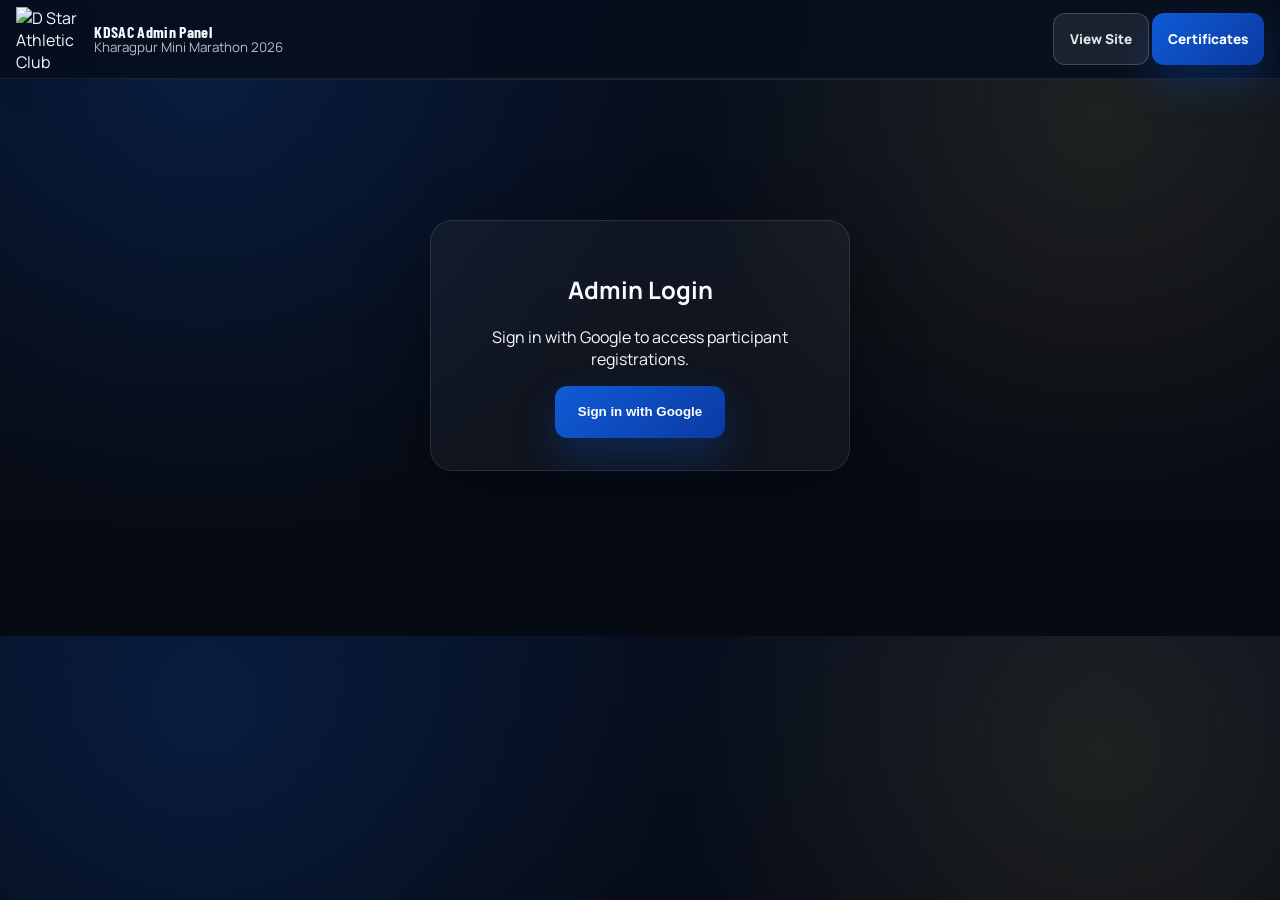
==== commit 6e6fbf43: "updated admin dashboard" ====
--- a/admin/index.html
+++ b/admin/index.html
@@ -47,50 +47,85 @@
           </div>
 
           <div class="admin-content" id="adminContent" hidden>
-            <div class="admin-topbar">
-              <div class="admin-brand">
-                <p class="eyebrow">Admin Console</p>
-                <h2>KDSAC Registration Management</h2>
-                <p class="muted">Secure access for authorized event managers only.</p>
-              </div>
-              <div class="admin-topbar-actions">
-                <div class="admin-user">
-                  <span id="adminEmail">Signed in</span>
-                </div>
-                <button class="button button-secondary button-small" id="logoutButton" type="button">Sign out</button>
-              </div>
-            </div>
-
-            <div class="admin-stats">
-              <div class="stat-card">
-                <span>Total Registrations</span>
-                <strong id="statTotal">--</strong>
-              </div>
-              <div class="stat-card">
-                <span>Pending Certificates</span>
-                <strong id="statPending">--</strong>
-              </div>
-              <div class="stat-card">
-                <span>Participants</span>
-                <strong id="statParticipant">--</strong>
-              </div>
-              <div class="stat-card">
-                <span>Ranked</span>
-                <strong id="statRanked">--</strong>
-              </div>
-              <div class="stat-card">
-                <span>Total Collection</span>
-                <strong id="statRevenue">--</strong>
-              </div>
-              <div class="stat-card">
-                <span>Men Collection</span>
-                <strong id="statMenRevenue">--</strong>
-              </div>
-              <div class="stat-card">
-                <span>Women Collection</span>
-                <strong id="statWomenRevenue">--</strong>
-              </div>
-            </div>
+            <div class="admin-layout">
+              <aside class="admin-sidebar" aria-label="Admin navigation">
+                <div class="admin-sidebar-card">
+                  <div class="admin-sidebar-brand">
+                    <img src="../assets/logo.png" alt="KDSAC logo" />
+                    <div>
+                      <strong>KDSAC Admin</strong>
+                      <small>Dashboard</small>
+                    </div>
+                  </div>
+                  <div class="admin-sidebar-user">
+                    <span class="admin-sidebar-label">Signed in as</span>
+                    <strong id="adminEmail">Signed in</strong>
+                  </div>
+                </div>
+
+                <div class="admin-sidebar-card">
+                  <p class="admin-sidebar-title">Quick links</p>
+                  <nav class="admin-side-links">
+                    <a href="../index.html">Public Website</a>
+                    <a href="../certificate.html">Certificates</a>
+                    <a href="../verify.html">Verify</a>
+                    <a href="../register.html">Registration</a>
+                  </nav>
+                </div>
+
+                <div class="admin-sidebar-card">
+                  <p class="admin-sidebar-title">Session</p>
+                  <button class="button button-secondary button-full" id="logoutButton" type="button">Sign out</button>
+                  <p class="fine-print" style="margin: 0.8rem 0 0;">
+                    Tip: Use search + filters to quickly find entries, then set certificate status and ranks.
+                  </p>
+                </div>
+              </aside>
+
+              <div class="admin-main">
+                <div class="admin-topbar">
+                  <div class="admin-brand">
+                    <p class="eyebrow">Admin Console</p>
+                    <h2>KDSAC Registration Management</h2>
+                    <p class="muted">Secure access for authorized event managers only.</p>
+                  </div>
+                  <div class="admin-topbar-actions">
+                    <div class="admin-user">
+                      <span>Welcome</span>
+                    </div>
+                  </div>
+                </div>
+
+                <div class="admin-stats">
+                  <div class="stat-card">
+                    <span>Total Registrations</span>
+                    <strong id="statTotal">--</strong>
+                  </div>
+                  <div class="stat-card">
+                    <span>Pending Certificates</span>
+                    <strong id="statPending">--</strong>
+                  </div>
+                  <div class="stat-card">
+                    <span>Participants</span>
+                    <strong id="statParticipant">--</strong>
+                  </div>
+                  <div class="stat-card">
+                    <span>Ranked</span>
+                    <strong id="statRanked">--</strong>
+                  </div>
+                  <div class="stat-card">
+                    <span>Total Collection</span>
+                    <strong id="statRevenue">--</strong>
+                  </div>
+                  <div class="stat-card">
+                    <span>Men Collection</span>
+                    <strong id="statMenRevenue">--</strong>
+                  </div>
+                  <div class="stat-card">
+                    <span>Women Collection</span>
+                    <strong id="statWomenRevenue">--</strong>
+                  </div>
+                </div>
 
             <div class="admin-panel">
               <div class="panel-header">
@@ -176,22 +211,46 @@
             <div class="admin-panel">
               <div class="panel-header">
                 <div>
-                  <h3>Direct Registration Access</h3>
-                  <p class="muted">Generate a secure link for cash/failed-payment entries. Disable anytime.</p>
+                  <h3>Manual Registration Link</h3>
+                  <p class="muted">Generate a secure link for admin-approved cash or offline entries even after public registration closes.</p>
                 </div>
               </div>
 
               <div class="bulk-actions">
                 <label class="bulk-select">
                   <input type="checkbox" id="directAccessToggle" />
-                  Enable direct registration link
+                  Enable manual registration link
                 </label>
                 <button class="button button-secondary button-small" id="generateDirectKey" type="button">Generate Key</button>
                 <button class="button button-primary button-small" id="copyDirectLink" type="button">Copy Link</button>
               </div>
-              <p class="form-note" id="directAccessMessage"></p>
-            </div>
-          </div>
+              <p class="form-note" id="directAccessMessage">Use this only for approved manual registrations.</p>
+            </div>
+
+            <div class="admin-panel">
+              <div class="panel-header">
+                <div>
+                  <h3>WhatsApp Group Invite Mailer</h3>
+                  <p class="muted">Coming soon. The EmailJS setup is stored in a root config file for future activation.</p>
+                </div>
+              </div>
+
+              <div class="whatsapp-mailer-grid">
+                <label>
+                  WhatsApp Group Link
+                  <input class="input-field" type="url" id="whatsappGroupLink" placeholder="https://chat.whatsapp.com/..." disabled />
+                </label>
+              </div>
+
+              <div class="bulk-actions">
+                <button class="button button-secondary" id="sendMaleInviteButton" type="button" disabled>Coming Soon</button>
+                <button class="button button-primary" id="sendFemaleInviteButton" type="button" disabled>Coming Soon</button>
+              </div>
+
+              <p class="form-note" id="whatsappMailerMessage"></p>
+            </div>
+              </div>
+            </div>
         </div>
       </section>
     </main>
@@ -218,6 +277,22 @@
       </div>
     </div>
 
+    <div class="image-modal" id="adminDetailsModal" hidden>
+      <div class="image-modal-backdrop" id="adminDetailsBackdrop"></div>
+      <div class="image-modal-card card-details-card">
+        <button class="button button-secondary button-small image-modal-close" id="adminDetailsClose" type="button">Close</button>
+        <div class="card-details-grid">
+          <div class="card-details-photo">
+            <img id="adminDetailsPhoto" alt="Participant photo" />
+          </div>
+          <div class="card-details-body">
+            <h3 id="adminDetailsTitle">Participant Details</h3>
+            <div class="card-details-list" id="adminDetailsList"></div>
+          </div>
+        </div>
+      </div>
+    </div>
+
     <script src="https://cdn.jsdelivr.net/npm/@emailjs/browser@3/dist/email.min.js"></script>
     <script type="module" src="./admin.js"></script>
   </body>
--- a/styles.css
+++ b/styles.css
@@ -1,17 +1,22 @@
 :root {
-  --bg: #061326;
-  --bg-soft: #0d2442;
-  --panel: rgba(8, 26, 52, 0.82);
-  --panel-solid: #0c2240;
-  --panel-border: rgba(190, 201, 216, 0.18);
-  --text: #f6f8fb;
-  --muted: #b1bfd1;
-  --primary: #c40f2f;
-  --primary-deep: #981126;
-  --accent: #d7dde6;
-  --accent-soft: #eef2f7;
+  /* Certificate-inspired palette: navy/royal blue + gold + orange */
+  --bg: #071a33;
+  --bg-soft: #0a2a50;
+  --panel: rgba(10, 32, 62, 0.82);
+  --panel-solid: #0b2a4f;
+  --panel-border: rgba(197, 212, 235, 0.16);
+  --text: #f6f9ff;
+  --muted: rgba(246, 249, 255, 0.74);
+
+  --primary: #0f5bd6; /* royal blue */
+  --primary-deep: #0b3aa3; /* deep blue */
+  --accent: #f2c94c; /* gold */
+  --accent-2: #ff6a00; /* orange */
+  --teal: #01c4a7; /* teal accent */
+
+  --accent-soft: rgba(242, 201, 76, 0.18);
   --white: #ffffff;
-  --shadow: 0 20px 60px rgba(0, 0, 0, 0.34);
+  --shadow: 0 22px 70px rgba(0, 0, 0, 0.38);
 }
 
 * {
@@ -28,14 +33,26 @@
   color: var(--text);
   overflow-x: hidden;
   background:
-    radial-gradient(circle at top left, rgba(196, 15, 47, 0.18), transparent 28%),
-    radial-gradient(circle at right, rgba(215, 221, 230, 0.14), transparent 25%),
-    linear-gradient(180deg, #061326 0%, #0a1d36 48%, #071423 100%);
+    radial-gradient(circle at 12% 6%, rgba(15, 91, 214, 0.35), transparent 30%),
+    radial-gradient(circle at 92% 14%, rgba(255, 106, 0, 0.18), transparent 26%),
+    radial-gradient(circle at 70% 70%, rgba(242, 201, 76, 0.12), transparent 34%),
+    linear-gradient(180deg, #071a33 0%, #06172c 52%, #050f1f 100%);
 }
 
 a {
   color: inherit;
   text-decoration: none;
+}
+
+::selection {
+  background: rgba(242, 201, 76, 0.26);
+  color: var(--text);
+}
+
+:focus-visible {
+  outline: none;
+  box-shadow: 0 0 0 4px rgba(15, 91, 214, 0.22);
+  border-radius: 10px;
 }
 
 .container {
@@ -114,8 +131,17 @@
   color: var(--muted);
 }
 
+.nav-links a {
+  position: relative;
+  padding: 0.55rem 0.65rem;
+  border-radius: 12px;
+  transition: color 0.2s ease, background 0.2s ease, transform 0.2s ease;
+}
+
 .nav-links a:hover {
   color: var(--white);
+  background: rgba(255, 255, 255, 0.06);
+  transform: translateY(-1px);
 }
 
 .menu-toggle {
@@ -143,6 +169,17 @@
   position: relative;
 }
 
+.hero::before {
+  content: "";
+  position: absolute;
+  inset: 0;
+  background:
+    radial-gradient(circle at 18% 18%, rgba(255, 106, 0, 0.16), transparent 20%),
+    radial-gradient(circle at 82% 24%, rgba(255, 255, 255, 0.08), transparent 24%);
+  pointer-events: none;
+  opacity: 0.8;
+}
+
 .hero-grid,
 .registration-grid,
 .highlights-grid,
@@ -168,6 +205,12 @@
 .registration-grid {
   grid-template-columns: 1.15fr 0.85fr;
   align-items: center;
+}
+
+.hero-grid,
+.future-events-grid {
+  position: relative;
+  z-index: 1;
 }
 
 .eyebrow {
@@ -184,6 +227,10 @@
   font-size: clamp(3rem, 9vw, 6.2rem);
   line-height: 0.95;
   max-width: 11ch;
+  background: linear-gradient(90deg, rgba(246, 249, 255, 1), rgba(246, 249, 255, 0.88), rgba(242, 201, 76, 0.95));
+  -webkit-background-clip: text;
+  background-clip: text;
+  color: transparent;
 }
 
 .hero-text,
@@ -241,14 +288,25 @@
 }
 
 .button-primary {
-  background: linear-gradient(135deg, #d51639, var(--primary-deep));
+  background: linear-gradient(135deg, var(--primary), var(--primary-deep));
   color: #ffffff;
-  box-shadow: 0 16px 32px rgba(196, 15, 47, 0.28);
+  box-shadow: 0 18px 40px rgba(15, 91, 214, 0.28);
+}
+
+.button-primary:hover {
+  box-shadow: 0 22px 56px rgba(15, 91, 214, 0.34);
 }
 
 .button-secondary {
   background: rgba(255, 255, 255, 0.06);
   border: 1px solid rgba(255, 255, 255, 0.12);
+  color: rgba(246, 249, 255, 0.92);
+}
+
+.button-secondary:hover {
+  background: rgba(255, 255, 255, 0.09);
+  border-color: rgba(242, 201, 76, 0.28);
+  box-shadow: 0 16px 40px rgba(0, 0, 0, 0.22);
 }
 
 .button-full {
@@ -297,6 +355,14 @@
   background: linear-gradient(180deg, rgba(255, 255, 255, 0.07), rgba(255, 255, 255, 0.03));
   border: 1px solid rgba(255, 255, 255, 0.08);
   box-shadow: var(--shadow);
+}
+
+.hero-visual-shell::after {
+  content: "";
+  position: absolute;
+  inset: 0;
+  background: radial-gradient(circle at 30% 10%, rgba(242, 201, 76, 0.16), transparent 38%);
+  pointer-events: none;
 }
 
 .hero-visual {
@@ -333,7 +399,7 @@
 .hero-event-card {
   background:
     linear-gradient(180deg, rgba(8, 26, 52, 0.92), rgba(8, 26, 52, 0.82)),
-    linear-gradient(135deg, rgba(196, 15, 47, 0.1), transparent 60%);
+    linear-gradient(135deg, rgba(15, 91, 214, 0.14), transparent 60%);
 }
 
 .panel-footer {
@@ -353,6 +419,54 @@
 
 .panel-footer strong {
   font-size: 1rem;
+}
+
+.future-events-grid {
+  display: grid;
+  grid-template-columns: 1.3fr 1fr 1fr 1fr;
+  gap: 1rem;
+}
+
+.future-event-card {
+  padding: 1.3rem;
+  border-radius: 24px;
+  border: 1px solid rgba(255, 255, 255, 0.08);
+  background: linear-gradient(180deg, rgba(255, 255, 255, 0.08), rgba(255, 255, 255, 0.03));
+  box-shadow: var(--shadow);
+  display: grid;
+  gap: 0.8rem;
+}
+
+.future-event-card-featured {
+  background:
+    radial-gradient(circle at top left, rgba(255, 106, 0, 0.16), transparent 34%),
+    linear-gradient(180deg, rgba(255, 255, 255, 0.08), rgba(255, 255, 255, 0.03));
+}
+
+.future-event-card h3 {
+  margin: 0;
+  font-size: 1.55rem;
+}
+
+.future-event-card p {
+  margin: 0;
+  color: var(--muted);
+  line-height: 1.7;
+}
+
+.future-event-meta {
+  display: flex;
+  flex-wrap: wrap;
+  gap: 0.55rem;
+}
+
+.future-event-meta span {
+  padding: 0.45rem 0.8rem;
+  border-radius: 999px;
+  background: rgba(255, 255, 255, 0.06);
+  color: var(--accent-soft);
+  font-size: 0.84rem;
+  font-weight: 700;
 }
 
 .hero-card-highlights {
@@ -387,12 +501,12 @@
 
 .chip {
   color: var(--accent-soft);
-  background: rgba(215, 221, 230, 0.12);
+  background: rgba(242, 201, 76, 0.14);
 }
 
 .event-tag {
   color: #ffffff;
-  background: linear-gradient(135deg, #d51639, var(--primary-deep));
+  background: linear-gradient(135deg, rgba(255, 106, 0, 0.98), rgba(242, 201, 76, 0.92));
 }
 
 .floating-card h2,
@@ -423,6 +537,22 @@
 
 .section {
   padding: 5.5rem 0;
+}
+
+.section {
+  position: relative;
+}
+
+.section::before {
+  content: "";
+  position: absolute;
+  left: 50%;
+  top: 0;
+  transform: translateX(-50%);
+  width: min(1120px, calc(100% - 2rem));
+  height: 1px;
+  background: linear-gradient(90deg, transparent, rgba(242, 201, 76, 0.22), transparent);
+  opacity: 0.55;
 }
 
 .promo-banner {
@@ -519,6 +649,25 @@
 }
 
 .info-card,
+.feature-item,
+.timeline-card,
+.gallery-card,
+.future-event-card,
+.floating-card {
+  transition: transform 0.22s ease, border-color 0.22s ease, background 0.22s ease, box-shadow 0.22s ease;
+}
+
+.info-card:hover,
+.feature-item:hover,
+.timeline-card:hover,
+.gallery-card:hover,
+.future-event-card:hover {
+  transform: translateY(-4px);
+  border-color: rgba(242, 201, 76, 0.24);
+  box-shadow: 0 26px 80px rgba(0, 0, 0, 0.42);
+}
+
+.info-card,
 .feature-item {
   padding: 1.5rem;
 }
@@ -612,7 +761,7 @@
   width: 2.5rem;
   height: 2.5rem;
   border-radius: 999px;
-  background: linear-gradient(135deg, #d51639, #f04a64);
+  background: linear-gradient(135deg, var(--primary), rgba(1, 196, 167, 0.92));
   color: #ffffff;
   font-weight: 800;
 }
@@ -639,10 +788,18 @@
   line-height: 1.75;
 }
 
+.gallery-copy h2 {
+  margin-top: 0;
+}
+
 .gallery-cards {
   display: grid;
   grid-template-columns: repeat(3, minmax(0, 1fr));
   gap: 1rem;
+}
+
+.gallery-cards-featured {
+  align-items: stretch;
 }
 
 .gallery-card {
@@ -673,6 +830,43 @@
   line-height: 1.7;
 }
 
+.gallery-card-placeholder {
+  display: grid;
+  gap: 1rem;
+}
+
+.gallery-placeholder {
+  min-height: 180px;
+  border-radius: 18px;
+  padding: 1rem;
+  display: grid;
+  align-content: end;
+  gap: 0.35rem;
+  background:
+    linear-gradient(180deg, rgba(5, 11, 20, 0.08), rgba(5, 11, 20, 0.72)),
+    radial-gradient(circle at top, rgba(255, 106, 0, 0.28), transparent 60%),
+    linear-gradient(135deg, rgba(255, 255, 255, 0.08), rgba(255, 255, 255, 0.02));
+  border: 1px dashed rgba(255, 255, 255, 0.22);
+}
+
+.gallery-placeholder span {
+  display: inline-block;
+  width: fit-content;
+  padding: 0.4rem 0.7rem;
+  border-radius: 999px;
+  background: rgba(255, 255, 255, 0.14);
+  color: var(--white);
+  font-size: 0.82rem;
+  font-weight: 800;
+  text-transform: uppercase;
+  letter-spacing: 0.08em;
+}
+
+.gallery-placeholder small {
+  color: rgba(255, 255, 255, 0.78);
+  font-size: 0.88rem;
+}
+
 .gallery-stat {
   display: grid;
   place-items: start;
@@ -680,7 +874,7 @@
   padding: 1.2rem;
   margin-bottom: 1rem;
   border-radius: 20px;
-  background: linear-gradient(135deg, rgba(196, 15, 47, 0.18), rgba(255, 255, 255, 0.03));
+  background: linear-gradient(135deg, rgba(15, 91, 214, 0.18), rgba(242, 201, 76, 0.10));
 }
 
 .gallery-stat strong {
@@ -749,13 +943,13 @@
 
 .event-choice:hover {
   transform: translateY(-2px);
-  border-color: rgba(196, 15, 47, 0.45);
+  border-color: rgba(242, 201, 76, 0.45);
 }
 
 .event-choice.is-selected {
-  background: linear-gradient(180deg, rgba(196, 15, 47, 0.18), rgba(255, 255, 255, 0.04));
-  border-color: rgba(196, 15, 47, 0.7);
-  box-shadow: 0 18px 32px rgba(196, 15, 47, 0.12);
+  background: linear-gradient(180deg, rgba(15, 91, 214, 0.18), rgba(255, 255, 255, 0.04));
+  border-color: rgba(15, 91, 214, 0.7);
+  box-shadow: 0 18px 32px rgba(15, 91, 214, 0.12);
 }
 
 .event-choice strong,
@@ -839,7 +1033,7 @@
 .mini-panel {
   margin-top: 1.4rem;
   padding: 1.2rem 1.25rem;
-  background: linear-gradient(180deg, rgba(196, 15, 47, 0.12), rgba(255, 255, 255, 0.03));
+  background: linear-gradient(180deg, rgba(15, 91, 214, 0.12), rgba(255, 255, 255, 0.03));
 }
 
 .payment-note {
@@ -931,8 +1125,8 @@
 .registration-form select:focus,
 .registration-form textarea:focus {
   outline: none;
-  border-color: rgba(196, 15, 47, 0.7);
-  box-shadow: 0 0 0 4px rgba(196, 15, 47, 0.16);
+  border-color: rgba(15, 91, 214, 0.75);
+  box-shadow: 0 0 0 4px rgba(15, 91, 214, 0.18);
 }
 
 .registration-form input::placeholder {
@@ -981,6 +1175,45 @@
   border-top: 1px solid rgba(255, 255, 255, 0.08);
 }
 
+.site-footer {
+  background:
+    radial-gradient(circle at 14% 20%, rgba(15, 91, 214, 0.18), transparent 34%),
+    radial-gradient(circle at 86% 12%, rgba(242, 201, 76, 0.10), transparent 30%),
+    rgba(6, 14, 28, 0.55);
+}
+
+.site-footer a:hover {
+  color: rgba(242, 201, 76, 0.95);
+  text-decoration: underline;
+  text-underline-offset: 4px;
+}
+
+.social-icons {
+  margin-top: 10px;
+  display: flex;
+  flex-wrap: wrap;
+  gap: 0.6rem;
+}
+
+.social-icons a {
+  width: 42px;
+  height: 42px;
+  display: grid;
+  place-items: center;
+  border-radius: 14px;
+  background: rgba(255, 255, 255, 0.06);
+  border: 1px solid rgba(255, 255, 255, 0.12);
+  color: rgba(246, 249, 255, 0.9);
+  transition: transform 0.2s ease, background 0.2s ease, border-color 0.2s ease, color 0.2s ease;
+}
+
+.social-icons a:hover {
+  transform: translateY(-2px);
+  border-color: rgba(242, 201, 76, 0.32);
+  background: rgba(255, 255, 255, 0.09);
+  color: rgba(242, 201, 76, 0.95);
+}
+
 .footer-grid {
   grid-template-columns: 1.2fr 0.8fr 0.8fr;
 }
@@ -998,6 +1231,7 @@
   .gallery-grid,
   .inner-hero-grid,
   .cta-panel,
+  .future-events-grid,
   .event-selection-grid,
   .form-grid,
   .event-grid,
@@ -1117,7 +1351,10 @@
 }
 
 .admin-page {
-  background: #0b1118;
+  background:
+    radial-gradient(circle at 16% 12%, rgba(15, 91, 214, 0.18), transparent 38%),
+    radial-gradient(circle at 86% 18%, rgba(242, 201, 76, 0.10), transparent 34%),
+    linear-gradient(180deg, #070f1f 0%, #070c16 55%, #060a12 100%);
 }
 
 .admin-page .container {
@@ -1126,7 +1363,8 @@
 }
 
 .admin-page .site-header {
-  background: rgba(10, 16, 24, 0.92);
+  background: rgba(6, 14, 28, 0.86);
+  border-bottom: 1px solid rgba(255, 255, 255, 0.08);
 }
 
 .admin-page .button {
@@ -1134,13 +1372,107 @@
 }
 
 .admin-page .button-primary {
-  background: linear-gradient(135deg, #2dd4bf, #0ea5e9);
+  background: linear-gradient(135deg, var(--primary), var(--primary-deep));
   border: none;
 }
 
 .admin-page .button-secondary {
   background: rgba(255, 255, 255, 0.08);
   border: 1px solid rgba(255, 255, 255, 0.18);
+}
+
+.admin-layout {
+  display: grid;
+  grid-template-columns: 300px 1fr;
+  gap: 1.2rem;
+  align-items: start;
+}
+
+.admin-sidebar {
+  position: sticky;
+  top: 96px;
+  display: grid;
+  gap: 1rem;
+}
+
+.admin-sidebar-card {
+  padding: 1.1rem;
+  border-radius: 18px;
+  border: 1px solid rgba(255, 255, 255, 0.10);
+  background: rgba(8, 14, 22, 0.75);
+  box-shadow: 0 22px 70px rgba(0, 0, 0, 0.30);
+}
+
+.admin-sidebar-brand {
+  display: grid;
+  grid-template-columns: 52px 1fr;
+  gap: 0.9rem;
+  align-items: center;
+}
+
+.admin-sidebar-brand img {
+  width: 52px;
+  height: 52px;
+  object-fit: contain;
+  border-radius: 14px;
+  background: rgba(255, 255, 255, 0.06);
+  border: 1px solid rgba(255, 255, 255, 0.10);
+  padding: 8px;
+}
+
+.admin-sidebar-brand strong {
+  display: block;
+  font-size: 1.05rem;
+}
+
+.admin-sidebar-brand small {
+  display: block;
+  color: var(--muted);
+  margin-top: 0.15rem;
+}
+
+.admin-sidebar-user {
+  margin-top: 0.9rem;
+  padding-top: 0.9rem;
+  border-top: 1px solid rgba(255, 255, 255, 0.08);
+  display: grid;
+  gap: 0.25rem;
+}
+
+.admin-sidebar-label {
+  color: rgba(246, 249, 255, 0.62);
+  font-size: 0.82rem;
+  font-weight: 800;
+  letter-spacing: 0.06em;
+  text-transform: uppercase;
+}
+
+.admin-sidebar-title {
+  margin: 0 0 0.8rem;
+  color: rgba(246, 249, 255, 0.86);
+  font-weight: 900;
+  letter-spacing: 0.02em;
+}
+
+.admin-side-links {
+  display: grid;
+  gap: 0.55rem;
+}
+
+.admin-side-links a {
+  padding: 0.75rem 0.85rem;
+  border-radius: 14px;
+  background: rgba(255, 255, 255, 0.04);
+  border: 1px solid rgba(255, 255, 255, 0.08);
+  color: rgba(246, 249, 255, 0.9);
+  font-weight: 700;
+  transition: transform 0.2s ease, border-color 0.2s ease, background 0.2s ease;
+}
+
+.admin-side-links a:hover {
+  transform: translateY(-2px);
+  border-color: rgba(242, 201, 76, 0.28);
+  background: rgba(255, 255, 255, 0.07);
 }
 
 .admin-page .section-heading h2 {
@@ -1252,6 +1584,27 @@
   gap: 1.2rem;
 }
 
+.whatsapp-mailer-grid {
+  display: grid;
+  gap: 0.9rem;
+}
+
+.whatsapp-mailer-grid label {
+  display: grid;
+  gap: 0.45rem;
+  color: var(--white);
+  font-weight: 600;
+}
+
+.registration-closed-banner {
+  padding: 0.95rem 1rem;
+  border-radius: 14px;
+  border: 1px solid rgba(242, 201, 76, 0.32);
+  background: rgba(242, 201, 76, 0.12);
+  color: rgba(255, 241, 204, 0.95);
+  font-weight: 700;
+}
+
 .panel-header {
   display: flex;
   justify-content: space-between;
@@ -1312,11 +1665,27 @@
   font-family: "Manrope", sans-serif;
 }
 
+textarea.input-field {
+  min-height: 120px;
+  resize: vertical;
+}
+
 .table-wrap {
-  overflow-x: hidden;
+  overflow-x: auto;
   border-radius: 18px;
   border: 1px solid rgba(255, 255, 255, 0.08);
   background: rgba(6, 12, 20, 0.7);
+}
+
+.admin-table thead th {
+  position: sticky;
+  top: 0;
+  background: rgba(6, 12, 20, 0.98);
+  z-index: 1;
+}
+
+.admin-table tbody tr:hover {
+  background: rgba(255, 255, 255, 0.03);
 }
 
 .admin-table {
@@ -1434,6 +1803,14 @@
 }
 
 @media (max-width: 900px) {
+  .admin-layout {
+    grid-template-columns: 1fr;
+  }
+
+  .admin-sidebar {
+    position: static;
+  }
+
   .admin-topbar {
     flex-direction: column;
     align-items: flex-start;
@@ -1494,6 +1871,35 @@
     font-size: 0.68rem;
     letter-spacing: 0.08em;
   }
+
+  /* Make certificate/rank/actions compact & aligned */
+  .status-cell,
+  .rank-cell,
+  .action-cell {
+    gap: 0.55rem;
+  }
+
+  .status-cell .input-field,
+  .rank-cell .input-field {
+    min-width: 0;
+    width: 100%;
+  }
+
+  .action-cell {
+    display: grid;
+    grid-template-columns: 1fr 1fr;
+    gap: 0.65rem;
+    align-items: center;
+  }
+
+  .action-cell .button {
+    width: 100%;
+  }
+
+  /* Slightly tighter row card spacing */
+  .admin-table tr {
+    padding: 0.95rem;
+  }
 }
 
 @media (max-width: 520px) {
@@ -1502,6 +1908,11 @@
   }
 
   .admin-table td {
+    grid-template-columns: 1fr;
+  }
+
+  /* On very small screens stack action buttons again */
+  .action-cell {
     grid-template-columns: 1fr;
   }
 }
@@ -1684,24 +2095,9 @@
   font-weight: 700;
 }
 
+/* keep reg no as plain text on public verify page */
 .card-verify-reg {
-  appearance: none;
-  border: none;
-  background: transparent;
-  padding: 0;
-  cursor: pointer;
-  display: inline-flex;
-  justify-content: center;
-  width: fit-content;
-  margin-inline: auto;
-  text-decoration: underline;
-  text-underline-offset: 4px;
-  text-decoration-thickness: 2px;
-}
-
-.card-verify-reg:disabled {
   cursor: default;
-  opacity: 0.7;
   text-decoration: none;
 }
 
@@ -1844,8 +2240,8 @@
 
 .certificate-form input:focus {
   outline: none;
-  border-color: rgba(196, 15, 47, 0.7);
-  box-shadow: 0 0 0 4px rgba(196, 15, 47, 0.16);
+  border-color: rgba(15, 91, 214, 0.75);
+  box-shadow: 0 0 0 4px rgba(15, 91, 214, 0.18);
 }
 
 .certificate-form input::placeholder {
